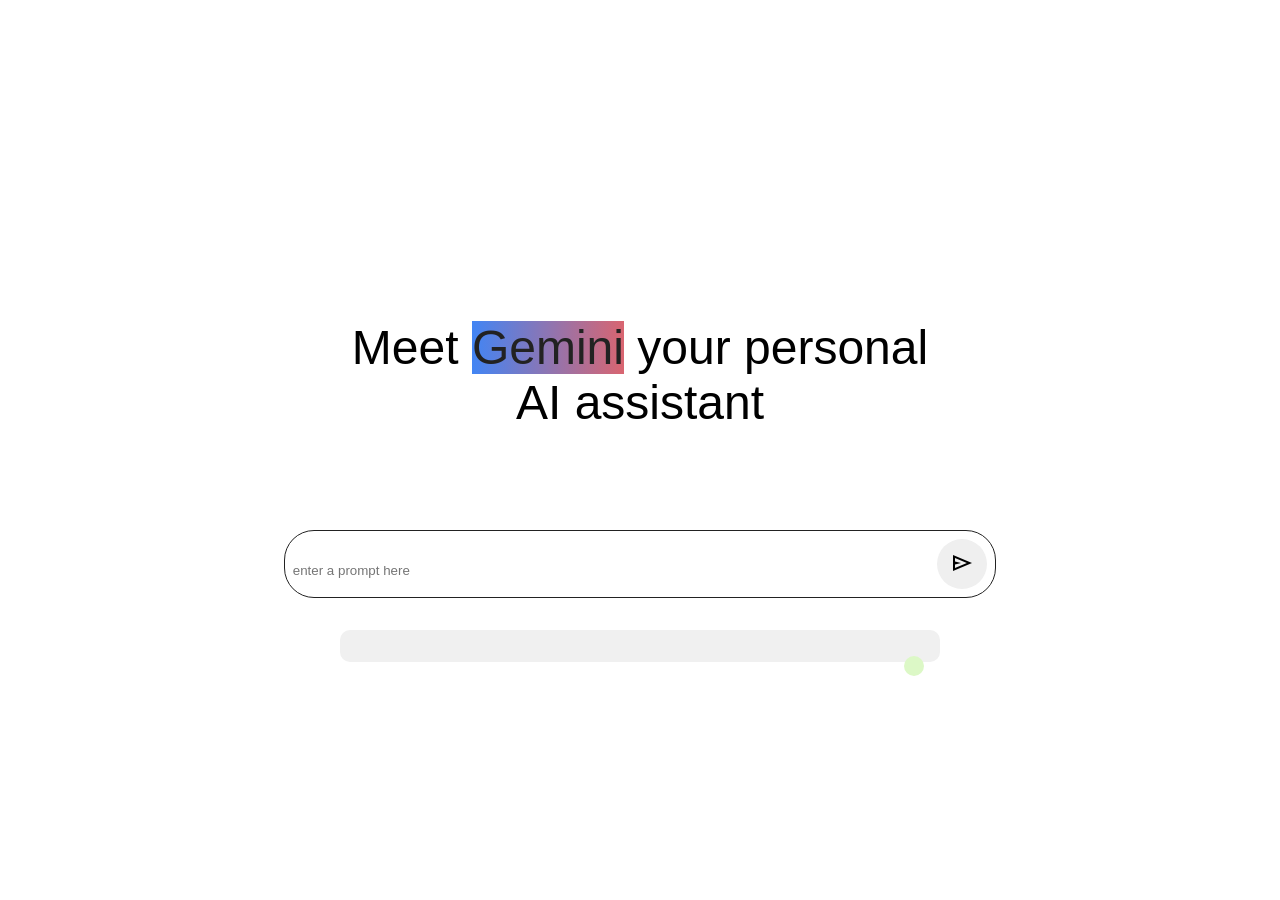
==== index.html @ 571d3ae7 "Initial commit" ====
<!DOCTYPE html>
<html lang="en">
<head>
    <meta charset="UTF-8">
    <meta name="viewport" content="width=device-width, initial-scale=1.0">
    <title>Hello Gemini</title>
    <link rel="stylesheet" href="./style.css">
    <link rel="stylesheet" href="https://fonts.googleapis.com/css2?family=Material+Symbols+Outlined:opsz,wght,FILL,GRAD@24,400,0,0&icon_names=send" />
    <script src="./script.js"></script>
</head>
<body>
    <header class="header">
        <h1 class="title">Meet <span class="gemini">Gemini</span> your personal AI assistant</h1>
    </header>
    <div class="typing-area">
        <form action="#" class="typing-form">
            <div class="input-wrapper">
                <input 
                id="text-input"
                type="text"
                placeholder="enter a prompt here"
                class="typing-input"
                required/>
                <button id="send-message-button" onclick="fetchResults()">
                    <span class="material-symbols-outlined">send</span>
                </button>
            </div>
        </form>
    </div>
    <div class="AI-response" id="response"></div>
    <div class="chat-area">
        <div class="input-chat" id="user-message"></div>
        <div class="output-chat" id="ai-response"></div>
    </div>
</body>
</html>
---- style.css ----
*{
    margin:0;
    padding:0;
    box-sizing: border-box;
    font-family: sans-serif;
}

:root{
    --text-color:#222;
    --subheading-color:#a0a0a0;
    --placeholder-color:#6c6c6c;
    --primary-color:#fff;
    --secondary-color:#E9EEF6;
    --secondary-hover-color:#dbelea;
}

body{
    background: var(--primary-color);
}

.header{
    width: 100%;
    text-align: center;
    margin:auto;
    margin-top: 25%;
}

.header .title{
    margin:auto;
    width:600px;
    font-weight: 200;
    font-size: 48px;

}

.gemini{
    background: linear-gradient(to right, #4285f4,#d96570 );
    -webkit-text-fill-color:#222 ;
}

.typing-area{
    width: fit-content;
    margin: auto;
    margin-top: 100px ;
}
.input-area{
    width: fit-content;
    margin: auto;
    margin-top: 200px;
}
.input-wrapper
{
    border: 1px solid #222;
    padding: .5rem;
    border-radius: 30px;
}
.input-wrapper input{
    width: 50vw;
    height: 30px;
    border-radius: 10px;
    border:none;
}
.input-wrapper input:focus{
    outline: none;
}

#send-message-button{
    border: none;
    background-color: #efefef;
    border-radius: 50%;
    width: 50px;
    height: 50px;
    cursor: pointer;
}

.chat-area{
    width:600px;
    margin: 2rem auto;
    padding: 1rem;
    background-color: #f0f0f0;
    border-radius: 10px;
}

.input-chat, .output-chat {
    padding: 10px;
    margin: 10px 0;
    max-width: 80%;
    border-radius: 10px;
    clear: both;
}

.input-chat {
    background-color: #dcf8c6;
    float: right;
    text-align: right;
}

.output-chat {
    background-color: #fff;
    float: left;
    text-align: left;
}
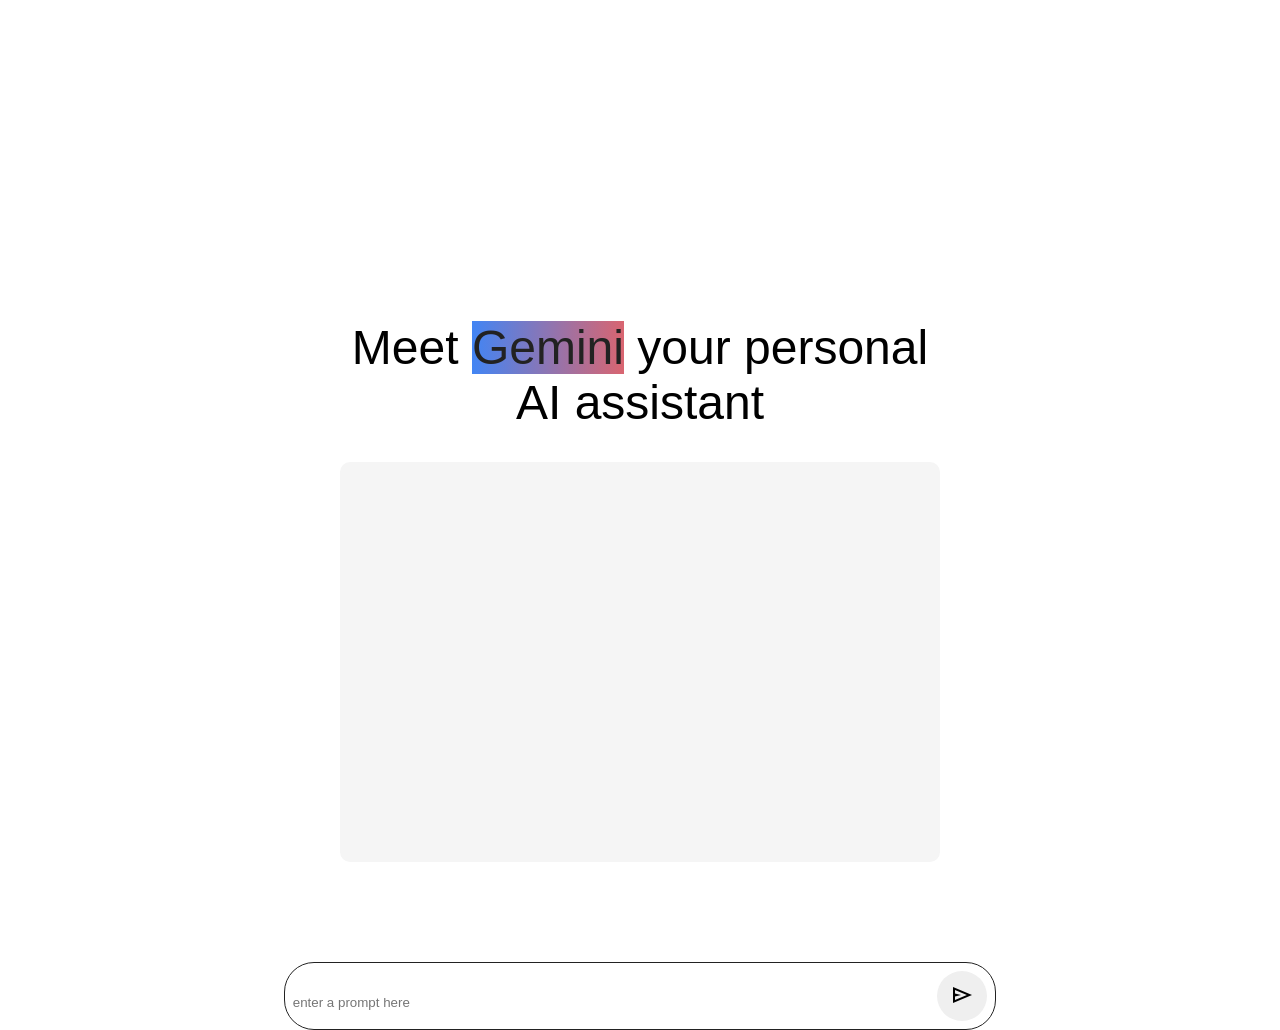
==== commit 579ea0a6: "existing chat history is saved" ====
--- a/index.html
+++ b/index.html
@@ -6,12 +6,13 @@
     <title>Hello Gemini</title>
     <link rel="stylesheet" href="./style.css">
     <link rel="stylesheet" href="https://fonts.googleapis.com/css2?family=Material+Symbols+Outlined:opsz,wght,FILL,GRAD@24,400,0,0&icon_names=send" />
-    <script src="./script.js"></script>
 </head>
 <body>
     <header class="header">
         <h1 class="title">Meet <span class="gemini">Gemini</span> your personal AI assistant</h1>
     </header>
+    </div>
+    <div class="chat-area" id="chatArea"></div>
     <div class="typing-area">
         <form action="#" class="typing-form">
             <div class="input-wrapper">
@@ -21,16 +22,11 @@
                 placeholder="enter a prompt here"
                 class="typing-input"
                 required/>
-                <button id="send-message-button" onclick="fetchResults()">
+                <button id="send-message-button" type="submit">
                     <span class="material-symbols-outlined">send</span>
                 </button>
             </div>
         </form>
-    </div>
-    <div class="AI-response" id="response"></div>
-    <div class="chat-area">
-        <div class="input-chat" id="user-message"></div>
-        <div class="output-chat" id="ai-response"></div>
-    </div>
+        <script src="./script.js"></script>
 </body>
 </html>
--- a/style.css
+++ b/style.css
@@ -75,10 +75,13 @@
 
 .chat-area{
     width:600px;
+    height:400px;
     margin: 2rem auto;
     padding: 1rem;
-    background-color: #f0f0f0;
     border-radius: 10px;
+    background:#f5f5f5;
+    overflow-y: auto;
+    box-sizing:border-box;
 }
 
 .input-chat, .output-chat {
@@ -90,13 +93,11 @@
 }
 
 .input-chat {
-    background-color: #dcf8c6;
     float: right;
     text-align: right;
 }
 
 .output-chat {
-    background-color: #fff;
     float: left;
     text-align: left;
 }
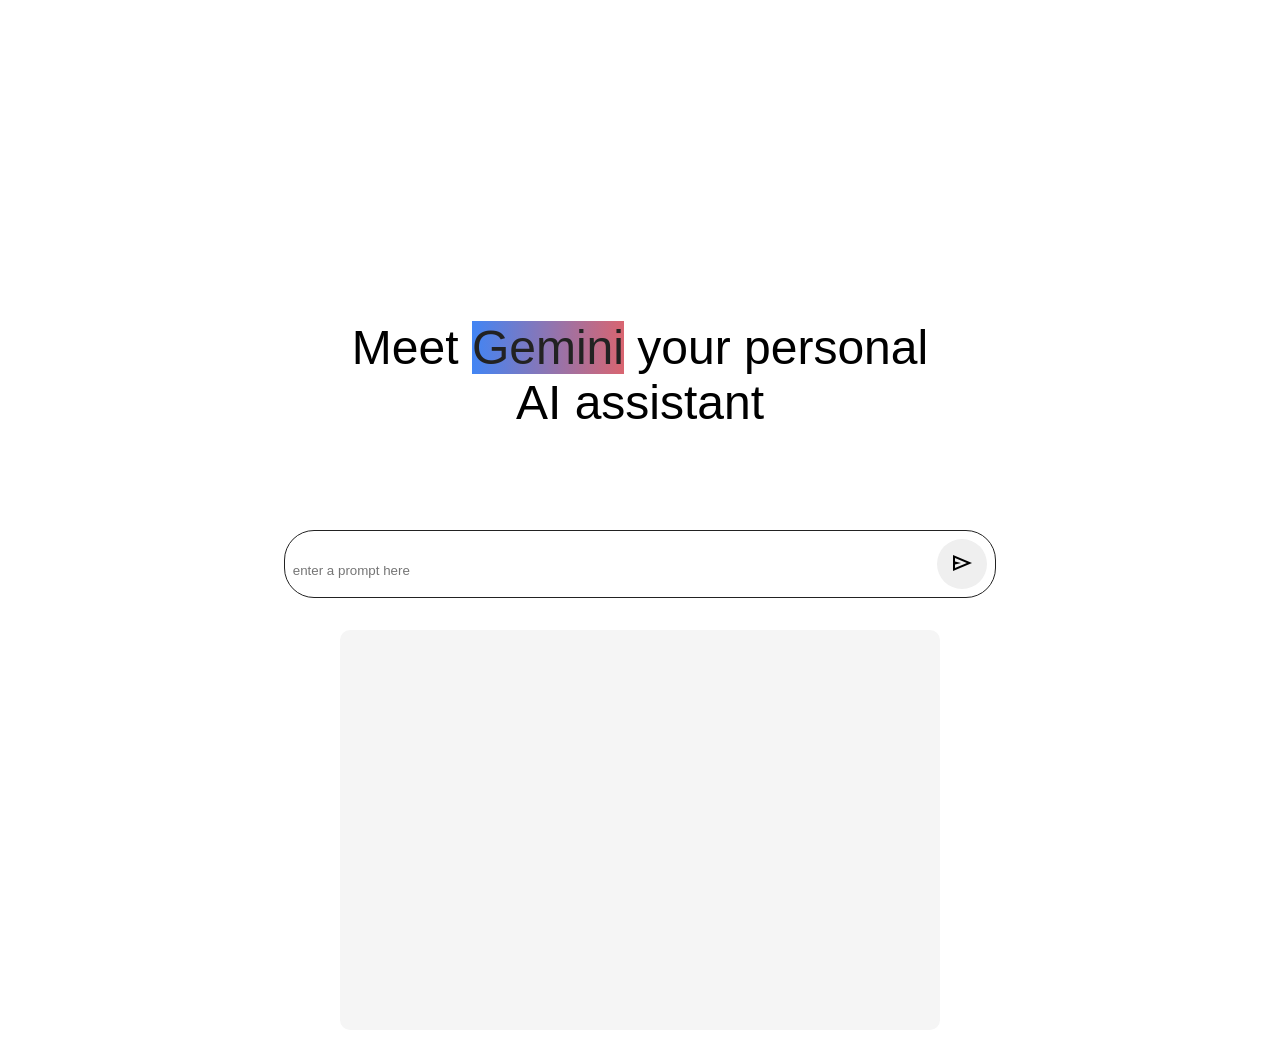
==== commit 900ee81b: "removed input and output chat area, common chat area" ====
--- a/index.html
+++ b/index.html
@@ -6,27 +6,28 @@
     <title>Hello Gemini</title>
     <link rel="stylesheet" href="./style.css">
     <link rel="stylesheet" href="https://fonts.googleapis.com/css2?family=Material+Symbols+Outlined:opsz,wght,FILL,GRAD@24,400,0,0&icon_names=send" />
+    <script src="./script.js"></script>
 </head>
 <body>
     <header class="header">
         <h1 class="title">Meet <span class="gemini">Gemini</span> your personal AI assistant</h1>
     </header>
-    </div>
-    <div class="chat-area" id="chatArea"></div>
     <div class="typing-area">
         <form action="#" class="typing-form">
             <div class="input-wrapper">
-                <input 
+                <input
                 id="text-input"
                 type="text"
                 placeholder="enter a prompt here"
                 class="typing-input"
                 required/>
-                <button id="send-message-button" type="submit">
+                <button id="send-message-button" onclick="fetchResults()">
                     <span class="material-symbols-outlined">send</span>
                 </button>
             </div>
         </form>
-        <script src="./script.js"></script>
+    </div>
+    <div class="AI-response" id="response"></div>
+    <div class="chat-area" id="chat-area"></div>
 </body>
 </html>
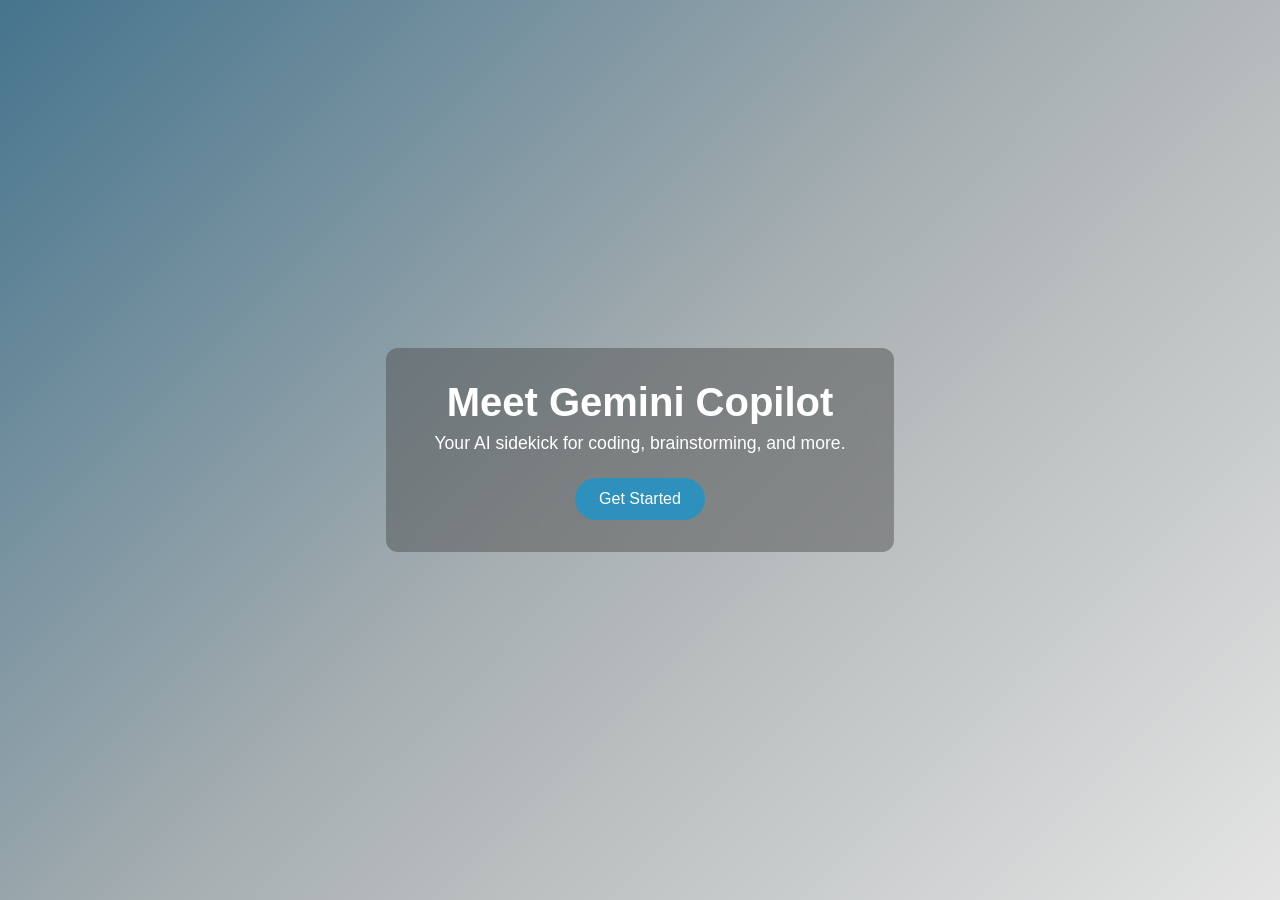
==== commit 3bd7364e: "added the minimal landing page to navigate to the chat page" ====
--- a/index.html
+++ b/index.html
@@ -1,33 +1,23 @@
 <!DOCTYPE html>
 <html lang="en">
 <head>
-    <meta charset="UTF-8">
-    <meta name="viewport" content="width=device-width, initial-scale=1.0">
-    <title>Hello Gemini</title>
-    <link rel="stylesheet" href="./style.css">
-    <link rel="stylesheet" href="https://fonts.googleapis.com/css2?family=Material+Symbols+Outlined:opsz,wght,FILL,GRAD@24,400,0,0&icon_names=send" />
-    <script src="./script.js"></script>
+  <meta charset="UTF-8" />
+  <meta name="viewport" content="width=device-width,initial-scale=1" />
+  <title>Welcome to Gemini Copilot</title>
+  <link rel="stylesheet" href="landing.css" />
 </head>
 <body>
-    <header class="header">
-        <h1 class="title">Meet <span class="gemini">Gemini</span> your personal AI assistant</h1>
-    </header>
-    <div class="typing-area">
-        <form action="#" class="typing-form">
-            <div class="input-wrapper">
-                <input
-                id="text-input"
-                type="text"
-                placeholder="enter a prompt here"
-                class="typing-input"
-                required/>
-                <button id="send-message-button" onclick="fetchResults()">
-                    <span class="material-symbols-outlined">send</span>
-                </button>
-            </div>
-        </form>
-    </div>
-    <div class="AI-response" id="response"></div>
-    <div class="chat-area" id="chat-area"></div>
+  <div class="hero">
+    <h1>Meet Gemini Copilot</h1>
+    <p>Your AI sidekick for coding, brainstorming, and more.</p>
+    <button id="start-btn">Get Started</button>
+  </div>
+
+  <script>
+    document.getElementById('start-btn')
+      .addEventListener('click', () => {
+        window.location.href = 'chat.html';
+      });
+  </script>
 </body>
-</html>+</html>
--- a/landing.css
+++ b/landing.css
@@ -0,0 +1,43 @@
+:root {
+  --bg-grad: linear-gradient(135deg, #45748d, #a9b0b2, #e4e4e4);
+  --accent: #2e90bd;
+  --font: 'Inter', sans-serif;
+}
+
+* { margin:0; padding:0; box-sizing:border-box; }
+body, html {
+  height:100%; width:100%;
+  display:flex; align-items:center; justify-content:center;
+  background: var(--bg-grad);
+  font-family: var(--font);
+  color: #fff;
+}
+.hero {
+  text-align:center;
+  background: rgba(75, 75, 75, 0.463);
+  padding: 2rem 3rem;
+  border-radius: 12px;
+  backdrop-filter: blur(10px);
+}
+.hero h1 {
+  font-size: 2.5rem;
+  margin-bottom: .5rem;
+}
+.hero p {
+  font-size: 1.1rem;
+  margin-bottom: 1.5rem;
+  color: rgb(255, 255, 255);
+}
+#start-btn {
+  background: var(--accent);
+  border: none;
+  padding: .75rem 1.5rem;
+  font-size: 1rem;
+  border-radius: 999px;
+  cursor: pointer;
+  color: #fff;
+  transition: background .2s;
+}
+#start-btn:hover {
+  background: #2e39d6;
+}
